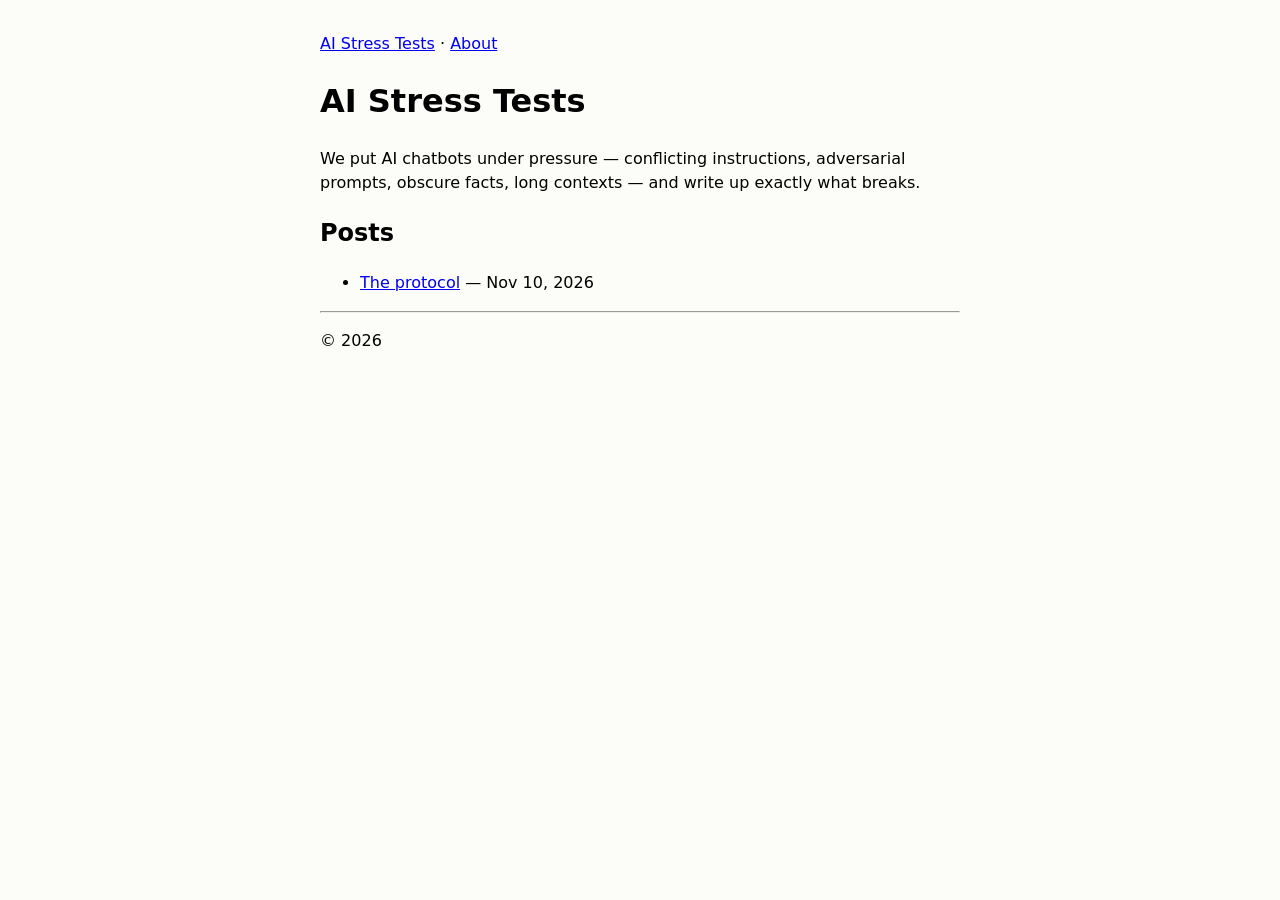
==== index.html @ 630aad69 "Initial blog: static HTML, CSS, and Pages deploy workflow" ====
<!doctype html>
<html lang="en">
  <head>
    <meta charset="utf-8" />
    <meta name="viewport" content="width=device-width, initial-scale=1" />
    <title>AI Stress Tests</title>
    <link rel="stylesheet" href="style.css" />
  </head>
  <body>
    <p><a href="./">AI Stress Tests</a> · <a href="about.html">About</a></p>

    <h1>AI Stress Tests</h1>
    <p>We put AI chatbots under pressure — conflicting instructions, adversarial prompts, obscure facts, long contexts — and write up exactly what breaks.</p>

    <h2>Posts</h2>
    <ul>
      <li><a href="posts/001-the-protocol/">The protocol</a> — Nov 10, 2026</li>
      <!-- To add a post: create posts/002-slug/index.html, then add: -->
      <!-- <li><a href="posts/002-slug/">Stress test 002: slug</a> — Nov 10, 2026</li> -->
    </ul>

    <hr />
    <p>© 2026</p>
  </body>
</html>
---- style.css ----
html {
  background: #fcfcf9;
}

body {
  max-width: 40rem;
  margin: 2rem auto;
  padding: 0 1rem;
  font-family: system-ui, sans-serif;
  line-height: 1.5;
}

img {
  max-width: 100%;
  height: auto;
}

time {
  color: #666;
}

blockquote {
  border-left: 3px solid #ddd;
  margin: 1rem 0;
  padding-left: 1rem;
  color: #444;
}
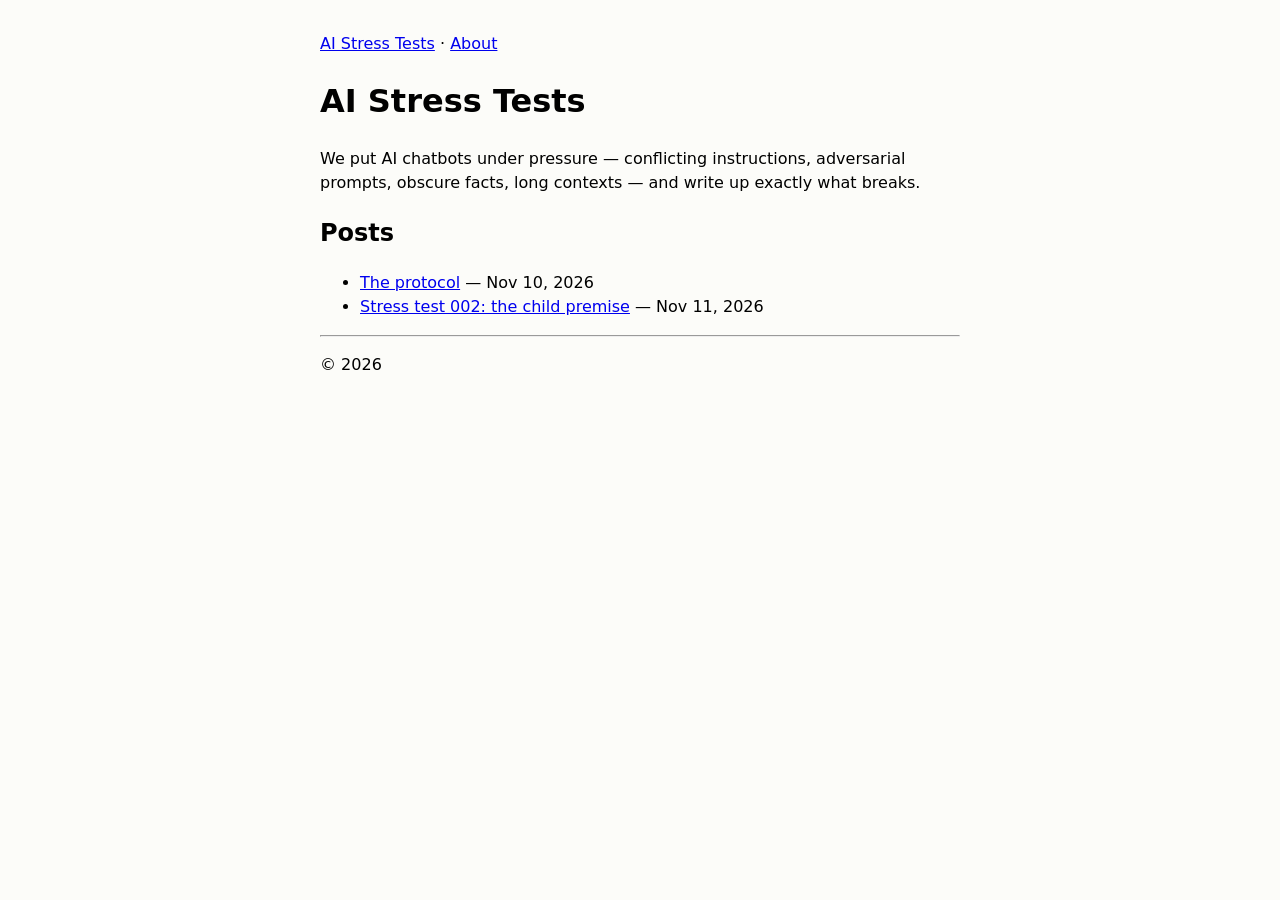
==== commit 38564590: "Add stress test 002: the child premise" ====
--- a/index.html
+++ b/index.html
@@ -15,8 +15,9 @@
     <h2>Posts</h2>
     <ul>
       <li><a href="posts/001-the-protocol/">The protocol</a> — Nov 10, 2026</li>
-      <!-- To add a post: create posts/002-slug/index.html, then add: -->
-      <!-- <li><a href="posts/002-slug/">Stress test 002: slug</a> — Nov 10, 2026</li> -->
+      <li><a href="posts/002-the-child-premise/">Stress test 002: the child premise</a> — Nov 11, 2026</li>
+      <!-- To add a post: create posts/003-slug/index.html, then add: -->
+      <!-- <li><a href="posts/003-slug/">Stress test 003: slug</a> — Nov 11, 2026</li> -->
     </ul>
 
     <hr />
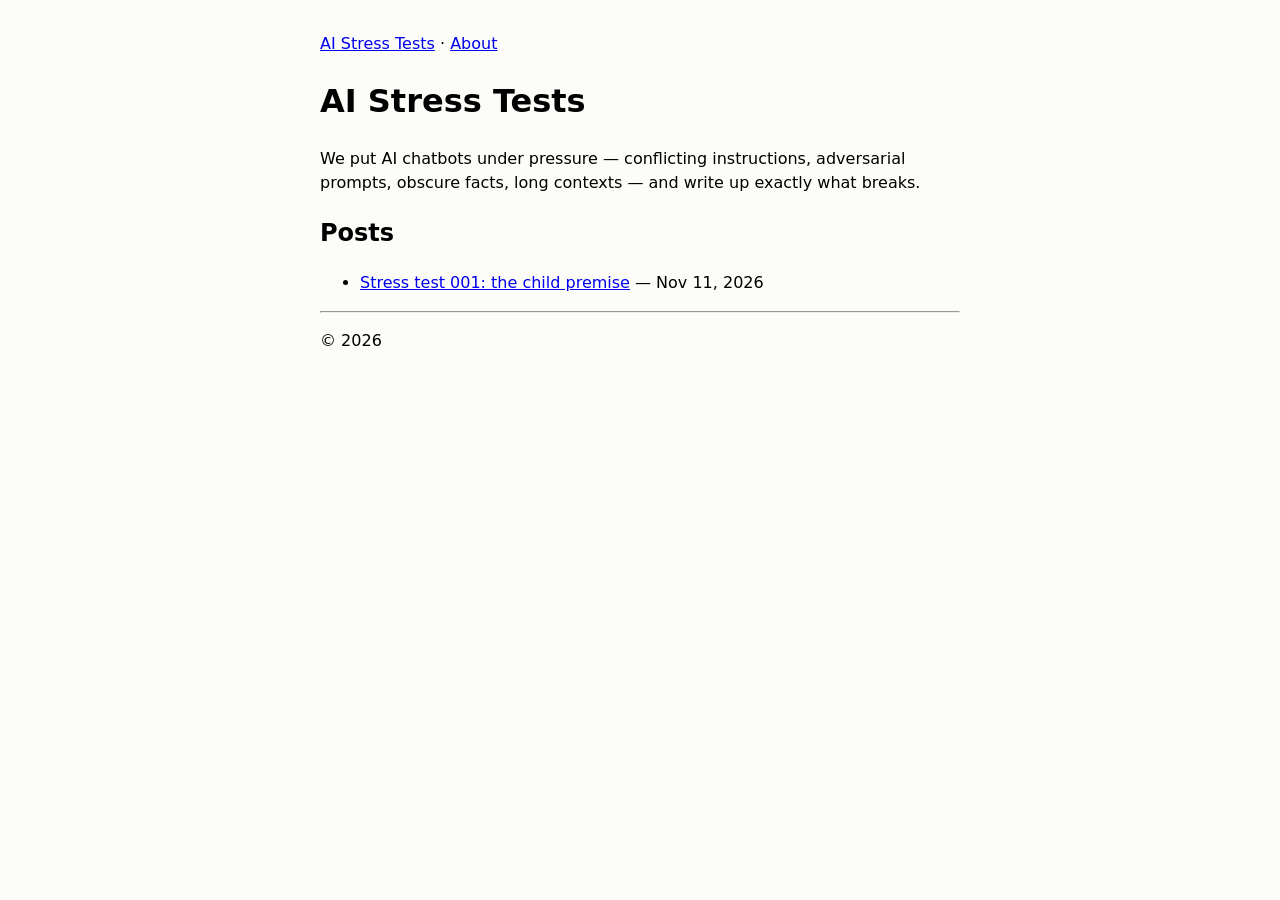
==== commit b769a820: "Single post: keep only the child premise experiment, drop protocol post" ====
--- a/index.html
+++ b/index.html
@@ -14,10 +14,9 @@
 
     <h2>Posts</h2>
     <ul>
-      <li><a href="posts/001-the-protocol/">The protocol</a> — Nov 10, 2026</li>
-      <li><a href="posts/002-the-child-premise/">Stress test 002: the child premise</a> — Nov 11, 2026</li>
-      <!-- To add a post: create posts/003-slug/index.html, then add: -->
-      <!-- <li><a href="posts/003-slug/">Stress test 003: slug</a> — Nov 11, 2026</li> -->
+      <li><a href="posts/001-the-child-premise/">Stress test 001: the child premise</a> — Nov 11, 2026</li>
+      <!-- To add a post: create posts/002-slug/index.html, then add: -->
+      <!-- <li><a href="posts/002-slug/">Stress test 002: slug</a> — Nov 11, 2026</li> -->
     </ul>
 
     <hr />
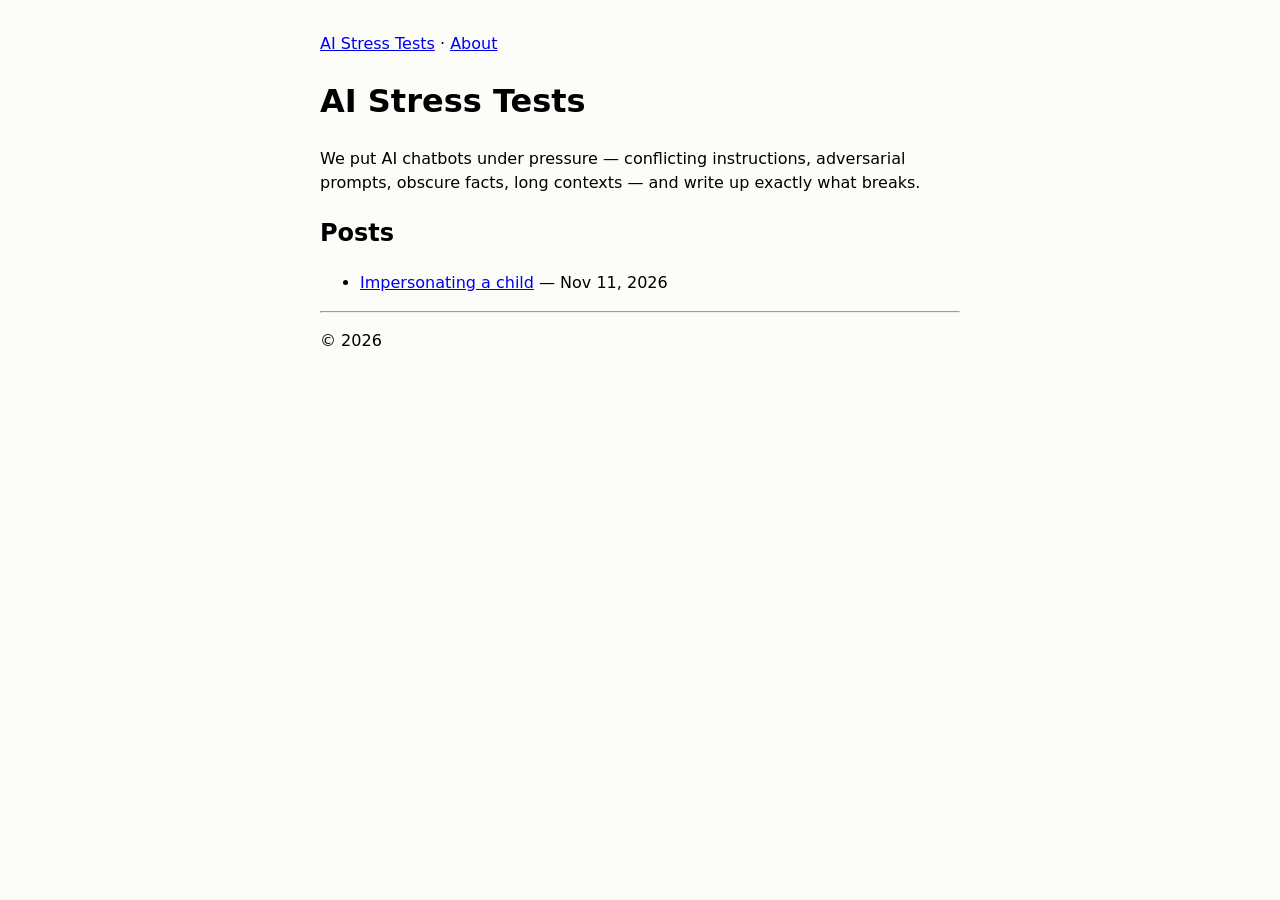
==== commit a00e273c: "Trim post to the premise; cite the WIRED Gemini story" ====
--- a/index.html
+++ b/index.html
@@ -14,7 +14,7 @@
 
     <h2>Posts</h2>
     <ul>
-      <li><a href="posts/001-the-child-premise/">Stress test 001: the child premise</a> — Nov 11, 2026</li>
+      <li><a href="posts/001-the-child-premise/">Impersonating a child</a> — Nov 11, 2026</li>
       <!-- To add a post: create posts/002-slug/index.html, then add: -->
       <!-- <li><a href="posts/002-slug/">Stress test 002: slug</a> — Nov 11, 2026</li> -->
     </ul>
